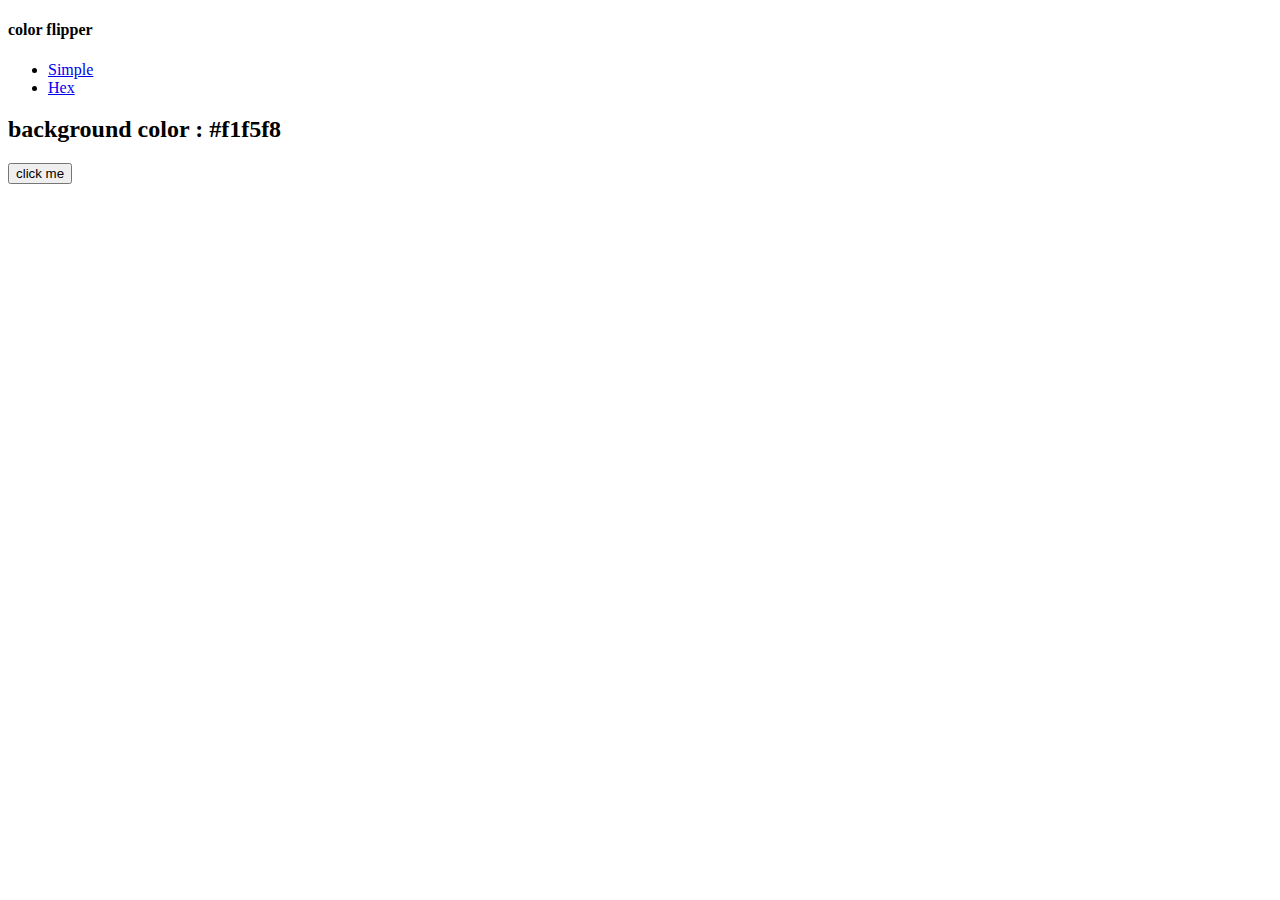
==== hex.html @ 202cf829 "first commit" ====
<!DOCTYPE html>
<html lang="en"><html lang="en">
<head>
    <meta charset="UTF-8">
    <title>Color Flipper || Simple</title>
    <link rel="stylesheet" href="styles.css"/>
</head>
<body>
<nav>
    <div class="nav-center">
        <h4>color flipper</h4>
        <ul class="nav-links">
            <li>
                <a href="index.html">Simple</a>
            </li>
            <li>
                <a href="hex.html">Hex</a>
            </li>
        </ul>
    </div>
</nav>
<main>
    <div class="container">
        <h2>
            background color :
            <span class="color">
                #f1f5f8
            </span>
        </h2>
        <button class="btn btn-hero"
                id="btn">click me</button>
    </div>
</main>
<script src="hex.js"></script>
</body>
</html>
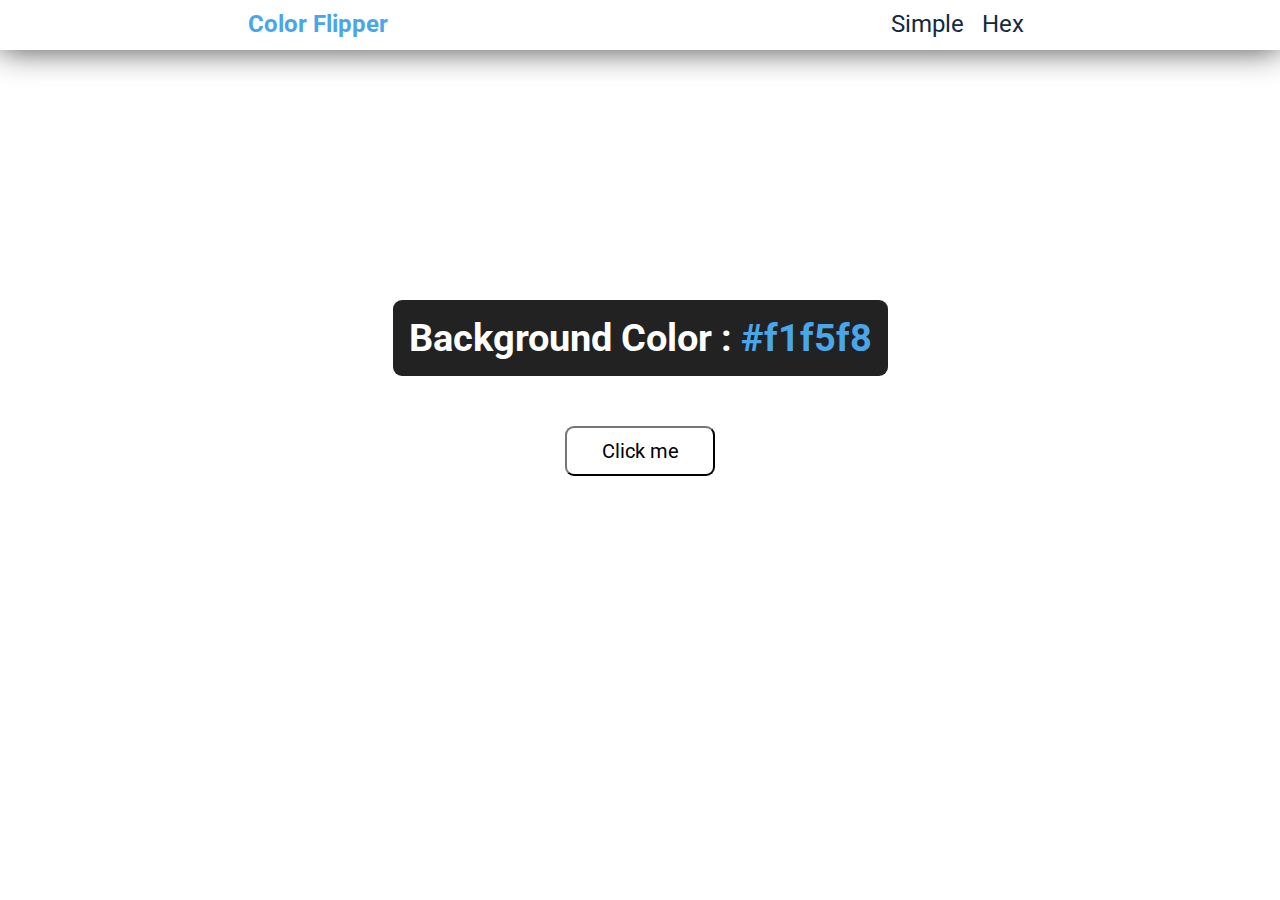
==== commit f80f8261: "Add style.css" ====
--- a/hex.html
+++ b/hex.html
@@ -1,5 +1,5 @@
 <!DOCTYPE html>
-<html lang="en"><html lang="en">
+<html lang="en">
 <head>
     <meta charset="UTF-8">
     <title>Color Flipper || Simple</title>
@@ -8,8 +8,10 @@
 <body>
 <nav>
     <div class="nav-center">
-        <h4>color flipper</h4>
-        <ul class="nav-links">
+        <h4>Color Flipper</h4>
+    </div>
+    <div class="nav-links">
+        <ul class="links">
             <li>
                 <a href="index.html">Simple</a>
             </li>
@@ -21,14 +23,18 @@
 </nav>
 <main>
     <div class="container">
-        <h2>
-            background color :
-            <span class="color">
+        <div class="container-text">
+            <h2>
+                Background Color :
+                <span class="color">
                 #f1f5f8
             </span>
-        </h2>
-        <button class="btn btn-hero"
-                id="btn">click me</button>
+            </h2>
+        </div>
+        <div class="container-button">
+            <button class="btn btn-hero"
+                    id="btn">Click me</button>
+        </div>
     </div>
 </main>
 <script src="hex.js"></script>
--- a/styles.css
+++ b/styles.css
@@ -0,0 +1,75 @@
+@import url(https://fonts.googleapis.com/css2?family=Roboto&display=swap);
+* {
+    box-sizing: border-box;
+    margin: 0;
+    padding: 0;
+    font-family: Roboto, sans-serif
+}
+body{
+    display: flex;
+    flex-direction: column;
+}
+nav {
+    background: white;
+    display: flex;
+    justify-content: space-around;
+    box-shadow: 0 0 32px rgb(69 69 69);
+    height: 50px;
+}
+.nav-center{
+    color: rgb(73 166 233);
+    font-size: 24px;
+    margin: 10px;
+}
+.links{
+    display: flex;
+    width: 150px;
+    justify-content: space-around;
+    font-size: 24px;
+    margin: 10px;
+}
+a{
+    text-decoration: none;
+    color: rgb(16 42 66);
+}
+li {
+    list-style-type: none;
+}
+.container{
+    display: flex;
+    align-items: center;
+    flex-direction: column;
+    margin: 250px;
+
+}
+.container-text{
+    width: auto;
+    background-color: rgb(34 34 34);
+    color: white;
+    padding: 16px;
+    border-radius: 9px;
+    font-size: 25px;
+    font-weight: 700;
+}
+.color{
+    color: rgb(73 166 233);
+}
+#btn{
+    background-color: rgba(28,28,28,0);
+    margin: 50px;
+    font-size: 20px;
+    border-radius: 9px;
+    border-color: rgb(34 34 34);
+    width: 150px;
+    height: 50px;
+    text-align: center;
+    text-decoration: none;
+    display: inline-block;
+    -webkit-transition-duration: 0.4s; /* Safari */
+    transition-duration: 0.4s;
+    cursor: pointer;
+}
+#btn:hover {
+    background-color: rgb(34 34 34);
+    color: white;
+}